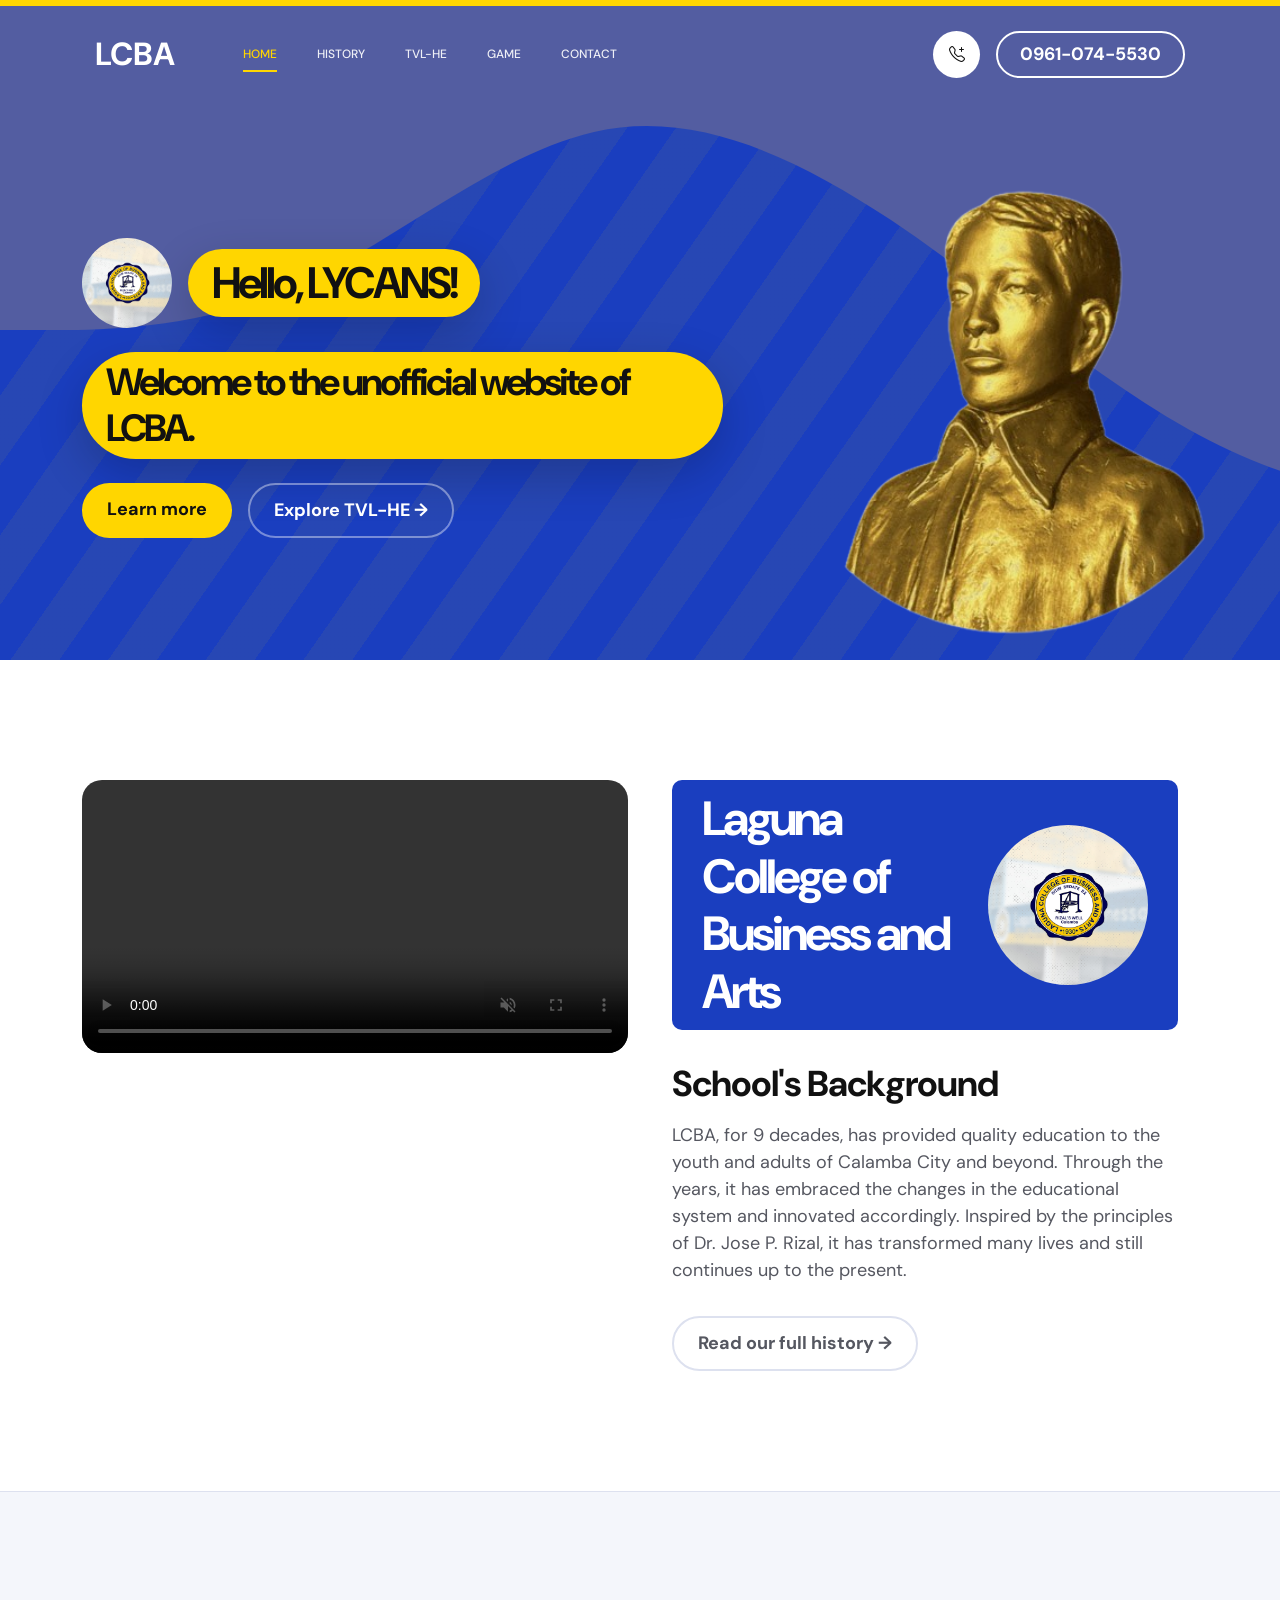
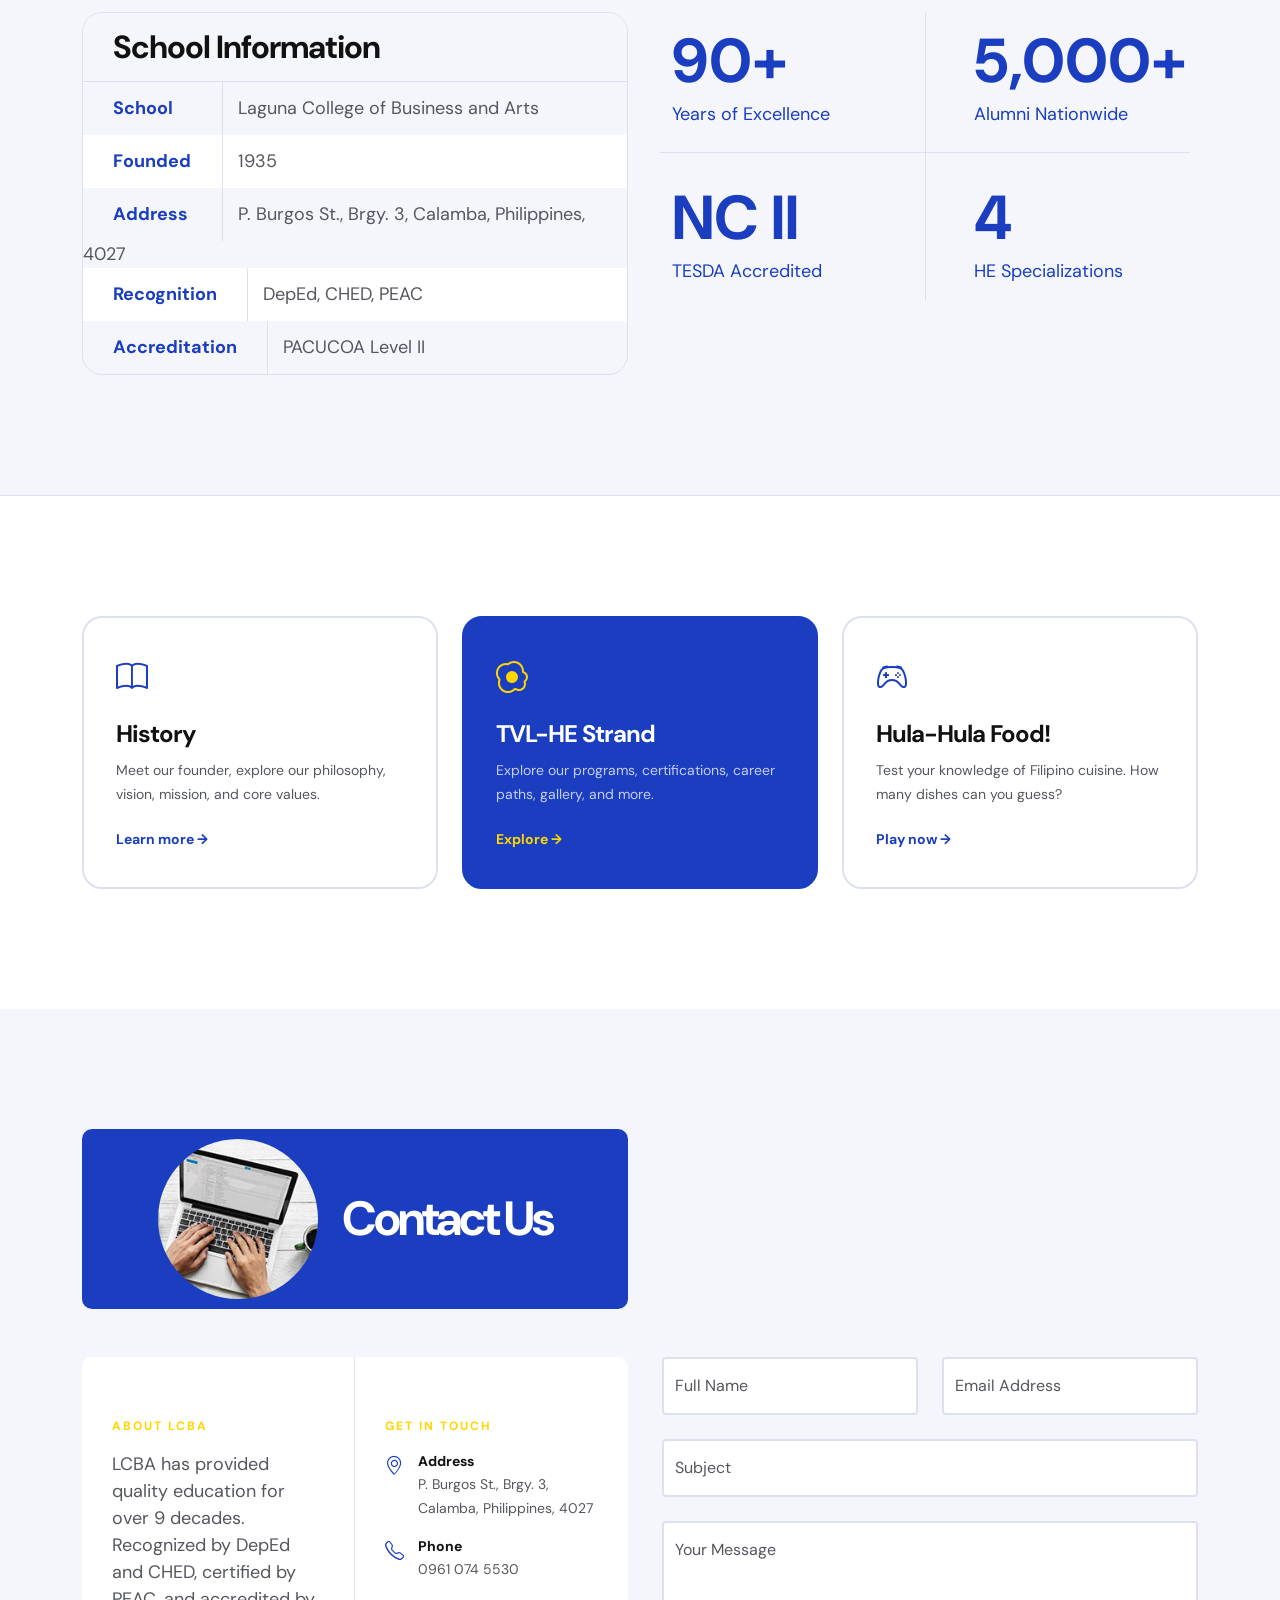
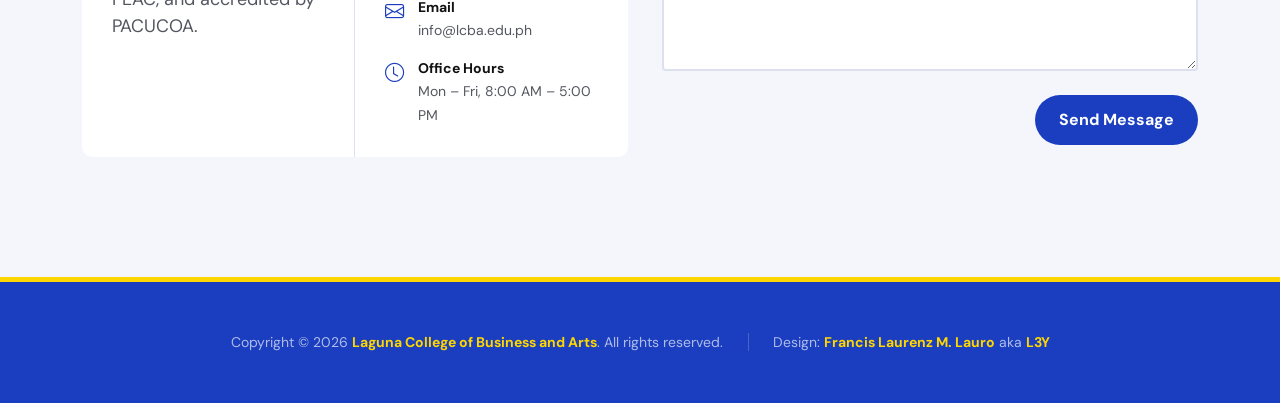
==== index.html @ 3e87c413 "Added files" ====
<!doctype html>
<html lang="en">
    <head>
        <meta charset="utf-8">
        <meta name="viewport" content="width=device-width, initial-scale=1">
        <meta name="description" content="LCBA TVL-HE — Home Economics Cookery and Food & Beverages NC II">
        <meta name="author" content="LCBA - TVL/HE">
        <link rel="icon" href="images/icon/lcba.png" type="image/png">
        <title>LCBA TVL-HE | Home Economics</title>

        <link rel="preconnect" href="https://fonts.googleapis.com">
        <link rel="preconnect" href="https://fonts.gstatic.com" crossorigin>
        <link href="https://fonts.googleapis.com/css2?family=DM+Sans:wght@400;500;700&display=swap" rel="stylesheet">
        <link href="css/bootstrap.min.css" rel="stylesheet">
        <link href="css/bootstrap-icons.css" rel="stylesheet">
        <link href="css/magnific-popup.css" rel="stylesheet">
        <link href="css/main_style.css" rel="stylesheet">
    </head>

    <body>

        <section class="lcba-loader">
            <div class="lcba-spinner">
                <span class="lcba-spinner-ring"></span>
            </div>
        </section>

        <nav class="navbar navbar-expand-lg">
            <div class="container">

                <button class="navbar-toggler" type="button" data-bs-toggle="collapse" data-bs-target="#lcbaMainNav" aria-controls="lcbaMainNav" aria-expanded="false" aria-label="Toggle navigation">
                    <span class="navbar-toggler-icon"></span>
                </button>

                <a href="index.html" class="navbar-brand mx-auto mx-lg-0">LCBA</a>

                <div class="d-flex align-items-center d-lg-none">
                    <i class="nav-call-icon bi-telephone-plus me-3"></i>
                    <a class="lcba-btn btn" href="#contact">0961-074-5530</a>
                </div>

                <div class="collapse navbar-collapse" id="lcbaMainNav">
                    <ul class="navbar-nav ms-lg-5">
                        <li class="nav-item">
                            <a class="nav-link active click-scroll" href="#home">Home</a>
                        </li>
                        <li class="nav-item">
                            <a class="nav-link" href="history.html">History</a>
                        </li>
                        <li class="nav-item">
                            <a class="nav-link" href="tvlhe.html">TVL-HE</a>
                        </li>
                        <li class="nav-item">
                            <a class="nav-link" href="game.html">Game</a>
                        </li>
                        <li class="nav-item">
                            <a class="nav-link click-scroll" href="#contact">Contact</a>
                        </li>
                    </ul>

                    <div class="d-lg-flex align-items-center d-none ms-auto">
                        <i class="nav-call-icon bi-telephone-plus me-3"></i>
                        <a class="lcba-btn btn" href="#contact">0961-074-5530</a>
                    </div>
                </div>

            </div>
        </nav>

        <main>

            <!-- HERO -->
            <section class="lcba-hero d-flex justify-content-center align-items-center" id="home">
                <div class="container">
                    <div class="row">

                        <div class="col-lg-7 col-12">
                            <div class="hero-content">
                                <div class="hero-intro d-flex align-items-center mb-4">
                                    <img src="images/avatar_icon.jpg" class="rounded-photo rounded-photo-sm img-fluid" alt="LCBA">
                                    <h1 class="hero-heading ms-3 mb-0">Hello, LYCANS!</h1>
                                </div>
                                <h2 class="mb-4">Welcome to the unofficial website of LCBA.</h2>
                                <p class="mb-4 d-flex flex-wrap gap-3">
                                    <a class="lcba-btn lcba-btn-hero btn" href="#about">Learn more</a>
                                    <a class="lcba-btn lcba-btn-outline btn" href="tvlhe.html" style="border-color:rgba(255,255,255,0.4);color:#fff;">Explore TVL-HE →</a>
                                </p>
                            </div>
                        </div>

                        <div class="col-lg-5 col-12 position-relative">
                            <div class="hero-circle"></div>
                            <img src="images/hero.png" class="hero-img img-fluid" alt="">
                        </div>

                    </div>
                </div>

                <svg xmlns="http://www.w3.org/2000/svg" viewBox="0 0 1440 320">
                    <path fill="#535da1" fill-opacity="1" d="M0,160L24,160C48,160,96,160,144,138.7C192,117,240,75,288,64C336,53,384,75,432,106.7C480,139,528,181,576,208C624,235,672,245,720,240C768,235,816,213,864,186.7C912,160,960,128,1008,133.3C1056,139,1104,181,1152,202.7C1200,224,1248,224,1296,197.3C1344,171,1392,117,1416,90.7L1440,64L1440,0L1416,0C1392,0,1344,0,1296,0C1248,0,1200,0,1152,0C1104,0,1056,0,1008,0C960,0,912,0,864,0C816,0,768,0,720,0C672,0,624,0,576,0C528,0,480,0,432,0C384,0,336,0,288,0C240,0,192,0,144,0C96,0,48,0,24,0L0,0Z"></path>
                </svg>
            </section>

            <!-- ABOUT -->
            <section class="lcba-about lcba-section" id="about">
                <div class="container">
                    <div class="row">

                        <div class="col-lg-6 col-12">
                            <video class="about-img img-fluid w-100" controls autoplay muted loop playsinline>
                                <source src="images/videos/video.mp4" type="video/mp4">
                            </video>
                        </div>

                        <div class="col-lg-6 col-12 mt-5 mt-lg-0">
                            <div class="about-body">
                                <div class="section-heading d-flex justify-content-end align-items-center mb-4">
                                    <h2 class="text-white me-4 mb-0">Laguna College of Business and Arts</h2>
                                    <img src="images/avatar_icon.jpg" class="rounded-photo img-fluid" alt="LCBA">
                                </div>
                                <h3 class="pt-2 mb-3">School's Background</h3>
                                <p>LCBA, for 9 decades, has provided quality education to the youth and adults of Calamba City and beyond. Through the years, it has embraced the changes in the educational system and innovated accordingly. Inspired by the principles of Dr. Jose P. Rizal, it has transformed many lives and still continues up to the present.</p>
                                <a href="history.html" class="lcba-btn lcba-btn-outline btn mt-3">Read our full history →</a>
                            </div>
                        </div>

                    </div>
                </div>
            </section>

            <!-- STATS -->
            <section class="lcba-stats lcba-section">
                <div class="container">
                    <div class="row">

                        <div class="col-lg-6 col-12">
                            <div class="school-card">
                                <div class="school-card-head">
                                    <h4 class="mb-0">School Information</h4>
                                </div>
                                <div class="school-card-body">
                                    <p>
                                        <span class="school-field-label">School</span>
                                        <span><a href="http://www.lcbaschool.edu.ph" target="_blank">Laguna College of Business and Arts</a></span>
                                    </p>
                                    <p>
                                        <span class="school-field-label">Founded</span>
                                        <span>1935</span>
                                    </p>
                                    <p>
                                        <span class="school-field-label">Address</span>
                                        <span><a href="https://www.bing.com/maps/search?q=P.+Burgos+St.%2C+Brgy.+3%2C+Calamba%2C+Philippines%2C+4027" target="_blank">P. Burgos St., Brgy. 3, Calamba, Philippines, 4027</a></span>
                                    </p>
                                    <p>
                                        <span class="school-field-label">Recognition</span>
                                        <span>DepEd, CHED, PEAC</span>
                                    </p>
                                    <p>
                                        <span class="school-field-label">Accreditation</span>
                                        <span>PACUCOA Level II</span>
                                    </p>
                                </div>
                            </div>
                        </div>

                        <div class="col-lg-6 col-12 mt-5 mt-lg-0">
                            <div class="about-body">
                                <div class="row">
                                    <div class="col-lg-6 col-6 stat-divider-bottom py-2">
                                        <strong class="stat-num">90+</strong>
                                        <p class="stat-desc">Years of Excellence</p>
                                    </div>
                                    <div class="col-lg-6 col-6 stat-divider-left stat-divider-bottom ps-5 py-2">
                                        <strong class="stat-num">5,000+</strong>
                                        <p class="stat-desc">Alumni Nationwide</p>
                                    </div>
                                    <div class="col-lg-6 col-6 pt-4">
                                        <strong class="stat-num">NC II</strong>
                                        <p class="stat-desc">TESDA Accredited</p>
                                    </div>
                                    <div class="col-lg-6 col-6 stat-divider-left ps-5 pt-4">
                                        <strong class="stat-num">4</strong>
                                        <p class="stat-desc">HE Specializations</p>
                                    </div>
                                </div>
                            </div>
                        </div>

                    </div>
                </div>
            </section>

            <!-- PAGE LINKS (teaser cards to other pages) -->
            <section class="lcba-page-links lcba-section">
                <div class="container">
                    <div class="row g-4">

                        <div class="col-lg-4 col-md-6 col-12">
                            <a href="history.html" class="page-link-card">
                                <div class="page-link-icon"><i class="bi-book"></i></div>
                                <h5 class="page-link-title">History</h5>
                                <p class="page-link-desc">Meet our founder, explore our philosophy, vision, mission, and core values.</p>
                                <span class="page-link-cta">Learn more →</span>
                            </a>
                        </div>

                        <div class="col-lg-4 col-md-6 col-12">
                            <a href="tvlhe.html" class="page-link-card page-link-card-featured">
                                <div class="page-link-icon"><i class="bi-egg-fried"></i></div>
                                <h5 class="page-link-title">TVL-HE Strand</h5>
                                <p class="page-link-desc">Explore our programs, certifications, career paths, gallery, and more.</p>
                                <span class="page-link-cta">Explore →</span>
                            </a>
                        </div>

                        <div class="col-lg-4 col-md-6 col-12">
                            <a href="game.html" class="page-link-card">
                                <div class="page-link-icon"><i class="bi-controller"></i></div>
                                <h5 class="page-link-title">Hula-Hula Food!</h5>
                                <p class="page-link-desc">Test your knowledge of Filipino cuisine. How many dishes can you guess?</p>
                                <span class="page-link-cta">Play now →</span>
                            </a>
                        </div>

                    </div>
                </div>
            </section>

            <!-- CONTACT -->
            <section class="lcba-contact lcba-section" id="contact">
                <div class="container">
                    <div class="row">

                        <div class="col-lg-6 col-md-8 col-12">
                            <div class="section-heading d-flex justify-content-center align-items-center mb-5">
                                <img src="images/aerial-view-man-using-computer-laptop-wooden-table.jpg" class="rounded-photo img-fluid" alt="">
                                <h2 class="text-white ms-4 mb-0">Contact Us</h2>
                            </div>
                        </div>

                        <div class="clearfix"></div>

                        <div class="col-lg-3 col-md-6 col-12 pe-lg-0">
                            <div class="contact-panel contact-panel-bordered d-flex flex-column">
                                <strong class="contact-group-title d-block mb-3">About LCBA</strong>
                                <p class="mb-4">LCBA has provided quality education for over 9 decades. Recognized by DepEd and CHED, certified by PEAC, and accredited by PACUCOA.</p>
                            </div>
                        </div>

                        <div class="col-lg-3 col-md-6 col-12 ps-lg-0">
                            <div class="contact-panel d-flex flex-column">
                                <strong class="contact-group-title d-block mb-3">Get in Touch</strong>

                                <div class="contact-detail mb-3">
                                    <i class="bi-geo-alt contact-detail-icon"></i>
                                    <div>
                                        <strong class="d-block">Address</strong>
                                        <span><a href="https://www.bing.com/maps/search?q=P.+Burgos+St.%2C+Brgy.+3%2C+Calamba%2C+Philippines%2C+4027">P. Burgos St., Brgy. 3, Calamba, Philippines, 4027</a></span>
                                    </div>
                                </div>

                                <div class="contact-detail mb-3">
                                    <i class="bi-telephone contact-detail-icon"></i>
                                    <div>
                                        <strong class="d-block">Phone</strong>
                                        <a href="tel:09610745530">0961 074 5530</a>
                                    </div>
                                </div>

                                <div class="contact-detail mb-3">
                                    <i class="bi-envelope contact-detail-icon"></i>
                                    <div>
                                        <strong class="d-block">Email</strong>
                                        <a href="mailto:info@lcba.edu.ph">info@lcba.edu.ph</a>
                                    </div>
                                </div>

                                <div class="contact-detail">
                                    <i class="bi-clock contact-detail-icon"></i>
                                    <div>
                                        <strong class="d-block">Office Hours</strong>
                                        <span>Mon – Fri, 8:00 AM – 5:00 PM</span>
                                    </div>
                                </div>
                            </div>
                        </div>

                        <div class="col-lg-6 col-12 mt-5 mt-lg-0">
                            <form action="#" method="get" class="lcba-form contact-form" role="form">
                                <div class="row">

                                    <div class="col-lg-6 col-md-6 col-12">
                                        <div class="form-floating">
                                            <input type="text" name="name" id="fullname" class="form-control" placeholder="Name" required>
                                            <label for="fullname">Full Name</label>
                                        </div>
                                    </div>

                                    <div class="col-lg-6 col-md-6 col-12">
                                        <div class="form-floating">
                                            <input type="email" name="email" id="emailaddr" pattern="[^ @]*@[^ @]*" class="form-control" placeholder="Email address" required>
                                            <label for="emailaddr">Email Address</label>
                                        </div>
                                    </div>

                                    <div class="col-12">
                                        <div class="form-floating">
                                            <input type="text" name="subject" id="msgsubject" class="form-control" placeholder="Subject">
                                            <label for="msgsubject">Subject</label>
                                        </div>
                                    </div>

                                    <div class="col-12">
                                        <div class="form-floating">
                                            <textarea class="form-control" id="contact-message" name="message" placeholder="Your message"></textarea>
                                            <label for="contact-message">Your Message</label>
                                        </div>
                                    </div>

                                    <div class="col-lg-4 col-12 ms-auto">
                                        <button type="submit" class="form-control">Send Message</button>
                                    </div>

                                </div>
                            </form>
                        </div>

                    </div>
                </div>
            </section>

        </main>

        <footer class="lcba-footer">
            <div class="container">
                <div class="row">
                    <div class="col-lg-12 col-12">
                        <div class="footer-copy-wrap">
                            <p class="mb-0">
                                <span class="footer-copy-text">Copyright © 2026 <a href="http://www.lcbaschool.edu.ph" target="_blank">Laguna College of Business and Arts</a>. All rights reserved.</span>
                                Design: <a rel="sponsored" href="https://www.facebook.com/LLUVSICC/" target="_blank">Francis Laurenz M. Lauro</a> aka <a href="https://github.com/L3yyy/L3y" target="_blank">L3Y</a>
                            </p>
                        </div>
                    </div>
                </div>
            </div>
        </footer>

        <script src="js/jquery.min.js"></script>
        <script src="js/bootstrap.min.js"></script>
        <script src="js/jquery.sticky.js"></script>
        <script src="js/click-scroll.js"></script>
        <script src="js/jquery.magnific-popup.min.js"></script>
        <script src="js/magnific-popup-options.js"></script>
        <script src="js/custom.js"></script>

    </body>
</html>
---- css/main_style.css ----
:root {
  --white-color:            #ffffff;
  --primary-color:          #FFD600;
  --secondary-color:        #1A3EBF;
  --section-bg-color:       #f4f6fb;
  --dark-color:             #111111;
  --p-color:                #555760;
  --border-color:           #dde1ef;

  --body-font-family:       'DM Sans', sans-serif;

  --h1-font-size:           62px;
  --h2-font-size:           48px;
  --h3-font-size:           36px;
  --h4-font-size:           32px;
  --h5-font-size:           24px;
  --h6-font-size:           22px;
  --p-font-size:            18px;
  --menu-font-size:         12px;
  --copyright-font-size:    14px;

  --border-radius-large:    100px;
  --border-radius-medium:   20px;
  --border-radius-small:    10px;

  --font-weight-normal:     400;
  --font-weight-medium:     500;
  --font-weight-bold:       700;
}

html, body {
  margin: 0;
  padding: 0;
  overflow-x: hidden;
  border: none;
  outline: none;
}

body {
  background: var(--white-color);
  font-family: var(--body-font-family);
}

h2, h3, h4, h5, h6 { color: var(--dark-color); }

h1, h2, h3, h4, h5, h6 {
  font-weight: var(--font-weight-bold);
  letter-spacing: -1px;
}

h1 { font-size: var(--h1-font-size); letter-spacing: -3px; }
h2 { font-size: var(--h2-font-size); color: var(--secondary-color); letter-spacing: -3px; }
h3 { font-size: var(--h3-font-size); }
h4 { font-size: var(--h4-font-size); }
h5 { font-size: var(--h5-font-size); line-height: normal; }
h6 { font-size: var(--h6-font-size); }

p {
  color: var(--p-color);
  font-size: var(--p-font-size);
  font-weight: var(--font-weight-normal);
}

ul li {
  color: var(--p-color);
  font-size: var(--p-font-size);
  font-weight: var(--font-weight-normal);
}

a, button { touch-action: manipulation; transition: all 0.3s; }
a { color: var(--p-color); text-decoration: none; }
a:hover { color: var(--secondary-color); }

::selection       { background: var(--secondary-color); color: var(--white-color); }
::-moz-selection  { background: var(--secondary-color); color: var(--white-color); }

b, strong { font-weight: var(--font-weight-bold); }

.lcba-section {
  padding-top: 120px;
  padding-bottom: 120px;
}

.section-heading {
  background: var(--secondary-color);
  border-radius: var(--border-radius-small);
  padding: 10px 30px;
}

.section-heading h2,
.section-heading h3,
.section-heading h4 {
  color: var(--white-color);
}

.rounded-photo {
  border-radius: var(--border-radius-large);
  width: 160px;
  height: 160px;
  object-fit: cover;
}

.rounded-photo-sm {
  width: 90px;
  height: 90px;
}

.nav-call-icon {
  background: var(--white-color);
  border-radius: var(--border-radius-large);
  color: var(--dark-color);
  width: 47px; height: 47px;
  line-height: 47px;
  text-align: center;
}

.is-sticky .nav-call-icon {
  background: var(--secondary-color);
  color: var(--white-color);
}

.form-check-icon { color: var(--secondary-color); }

.lcba-btn,
.navbar .lcba-btn {
  font-size: var(--p-font-size);
  font-weight: var(--font-weight-bold);
}

.navbar .lcba-btn {
  background: transparent;
  border: 2px solid var(--white-color);
  color: var(--white-color);
  padding: 8px 22px;
}

.navbar .lcba-btn:hover {
  background: var(--primary-color);
  border-color: var(--primary-color);
  color: var(--dark-color);
}

.lcba-btn {
  background: var(--secondary-color);
  border-radius: var(--border-radius-large);
  color: var(--white-color);
  font-weight: var(--font-weight-bold);
  padding: 12px 24px;
}

.lcba-btn:hover {
  background: var(--primary-color);
  box-shadow: 0 1rem 3rem rgba(0,0,0,.175);
  color: var(--dark-color);
}

.lcba-btn-outline {
  background: transparent;
  border: 2px solid var(--border-color);
  color: var(--p-color);
}

.lcba-btn-outline:hover {
  background: var(--secondary-color);
  border-color: var(--secondary-color);
  color: var(--white-color);
}

.lcba-btn-hero {
  background-color: var(--primary-color);
  color: var(--dark-color);
  font-weight: var(--font-weight-bold);
}

.lcba-btn-hero:hover {
  background-color: var(--secondary-color);
  color: var(--white-color);
}

.sticky-wrapper {
  position: relative;
  z-index: 222;
  height: auto !important;
  border: none !important;
  outline: none !important;
  background: transparent;
}

.is-sticky,
.is-sticky .navbar .container {
  background: var(--white-color);
  box-shadow: 0 1rem 3rem rgb(0 0 0 / 18%);
}

.is-sticky .navbar-brand,
.is-sticky .navbar-brand:hover { color: var(--secondary-color); }

.is-sticky .navbar-nav .nav-link { color: var(--p-color); }

.is-sticky .navbar .lcba-btn { border-color: var(--secondary-color); color: var(--secondary-color); }
.is-sticky .navbar .lcba-btn:hover { background: var(--secondary-color); color: var(--white-color); }

.navbar {
  background: transparent;
  position: absolute;
  z-index: 9;
  right: 0; left: 0;
  transition: all 0.3s;
  padding-top: 15px;
  padding-bottom: 0;
}

.navbar .container {
  border-radius: var(--border-radius-small);
  padding: 10px 25px;
}

.navbar-brand { font-size: var(--h4-font-size); font-weight: var(--font-weight-bold); }
.navbar-brand, .navbar-brand:hover { color: var(--white-color); }

.navbar-expand-lg .navbar-nav .nav-link {
  padding-right: 0; padding-left: 0;
  margin-right: 20px; margin-left: 20px;
}

.navbar-nav .nav-link {
  display: inline-block;
  color: rgba(255,255,255,0.9);
  font-size: var(--menu-font-size);
  font-weight: var(--font-weight-medium);
  text-transform: uppercase;
  position: relative;
  padding-top: 15px;
  padding-bottom: 15px;
}

.navbar-nav .nav-link::after {
  content: "";
  background: transparent;
  position: absolute;
  bottom: 6px; right: 0; left: 0;
  width: 100%; height: 2px;
}

.navbar-nav .nav-link.active::after,
.navbar-nav .nav-link:hover::after { background: var(--primary-color); }

.navbar-nav .nav-link.active,
.navbar-nav .nav-link:hover { color: var(--primary-color); }

.navbar-toggler {
  border: 0; padding: 0; cursor: pointer;
  margin: 0; width: 30px; height: 35px; outline: none;
}

.navbar-toggler:focus { outline: none; box-shadow: none; }

.navbar-toggler[aria-expanded="true"] .navbar-toggler-icon { background: transparent; }

.navbar-toggler[aria-expanded="true"] .navbar-toggler-icon:before,
.navbar-toggler[aria-expanded="true"] .navbar-toggler-icon:after {
  transition: top 300ms 50ms ease, transform 300ms 350ms ease;
  top: 0;
}

.navbar-toggler[aria-expanded="true"] .navbar-toggler-icon:before { transform: rotate(45deg); }
.navbar-toggler[aria-expanded="true"] .navbar-toggler-icon:after  { transform: rotate(-45deg); }

.navbar-toggler .navbar-toggler-icon {
  background: var(--white-color);
  transition: background 10ms 300ms ease;
  display: block; width: 30px; height: 2px; position: relative;
}

.navbar-toggler .navbar-toggler-icon:before,
.navbar-toggler .navbar-toggler-icon:after {
  transition: top 300ms 350ms ease, transform 300ms 50ms ease;
  position: absolute; right: 0; left: 0;
  background: var(--white-color);
  width: 30px; height: 2px; content: '';
}

.navbar-toggler .navbar-toggler-icon::before { top: -8px; }
.navbar-toggler .navbar-toggler-icon::after  { top: 8px; }

.lcba-hero {
  background: var(--secondary-color);
  background-image: repeating-linear-gradient(
    -55deg,
    transparent, transparent 40px,
    rgba(255, 214, 0, 0.06) 40px,
    rgba(255, 214, 0, 0.06) 80px
  );
  position: relative;
  overflow: hidden;
  padding-top: 330px;
  padding-bottom: 330px;
}

.lcba-hero::before {
  content: '';
  position: absolute;
  top: 0; left: 0; right: 0;
  height: 6px;
  background: var(--primary-color);
  z-index: 30;
}

@media screen and (min-width: 991px) {
  .lcba-hero { height: 60vh; }
}

.hero-heading,
.lcba-hero h2 {
  background: var(--primary-color);
  color: var(--dark-color);
  box-shadow: 0 1rem 3rem rgba(0,0,0,.2);
  border-radius: var(--border-radius-large);
  display: inline-block;
  padding: 8px 24px;
}

.lcba-hero h2 { font-size: 38px; color: var(--dark-color); }
.hero-heading { font-size: 44px; }

.hero-content {
  position: relative;
  z-index: 22;
  top: 70px;
}

.hero-img {
  position: absolute;
  z-index: 22;
  top: 0;
  width: 100%;
  min-width: 550px;
}

.lcba-hero svg {
  position: absolute;
  z-index: 2;
  bottom: 0; right: 0; left: 0;
  overflow: hidden;
  height: 100%;
  pointer-events: none;
}

.about-img {
  border-radius: var(--border-radius-medium);
}

.about-body {
  padding-right: 20px;
  padding-left: 20px;
}

.lcba-stats,
.lcba-programs {
  background: var(--section-bg-color);
  border-top: 1px solid var(--border-color);
  border-bottom: 1px solid var(--border-color);
}

.school-card {
  border: 1px solid var(--border-color);
  border-radius: var(--border-radius-medium);
  position: relative;
  overflow: hidden;
}

.school-card-head {
  border-bottom: 1px solid var(--border-color);
  padding: 15px 30px;
  background: var(--section-bg-color);
}

.school-field-label {
  border-right: 1px solid var(--border-color);
  color: var(--secondary-color);
  font-weight: var(--font-weight-bold);
  min-width: 140px;
  margin-right: 10px;
  padding: 13px 30px;
  display: inline-block;
}

.school-card-body p { margin-bottom: 0; }
.school-card-body p:nth-of-type(even) { background: var(--white-color); }

.stat-num {
  font-size: var(--h1-font-size);
  line-height: normal;
  display: block;
  color: var(--secondary-color);
}

.stat-desc { color: var(--secondary-color); }

.stat-divider-bottom { border-bottom: 1px solid var(--border-color); }
.stat-divider-left   { border-left: 1px solid var(--border-color); }

.program-tag {
  font-size: var(--menu-font-size);
  font-weight: var(--font-weight-bold);
  color: var(--secondary-color);
  text-transform: uppercase;
  letter-spacing: 0.08em;
}

.program-img {
  border-radius: var(--border-radius-small);
  object-fit: cover;
  height: 200px;
}

.program-card {
  background: var(--white-color);
  border: 2px solid transparent;
  border-radius: var(--border-radius-medium);
  position: relative;
  overflow: hidden;
  margin-bottom: 24px;
  padding: 40px 40px 220px 40px;
  transition: all 0.5s;
}

.program-card-raised {
  position: relative;
  bottom: 50px;
  margin-bottom: -50px;
}

.program-card:hover {
  border: 2px solid var(--secondary-color);
  box-shadow: 0 1rem 3rem rgba(26, 62, 191, 0.15);
}

.program-card:hover .program-icon-wrap {
  background: var(--secondary-color);
  border-color: var(--secondary-color);
  color: var(--white-color);
}

.program-icon-wrap {
  border: 1px solid var(--border-color);
  border-radius: var(--border-radius-small);
  position: absolute;
  bottom: 0; right: 0;
  width: 50%; height: 55%;
  transform: rotate(-35deg) translateY(55px);
  transition: all ease 0.5s;
}

.program-icon {
  font-size: 90px;
  position: relative;
  bottom: 15px;
}

.program-card:hover .program-badge    { background: var(--secondary-color); }
.program-card:hover .program-badge-text { color: var(--white-color); }
.program-card:hover .program-badge-corner { background: var(--primary-color); }

.program-badge {
  background: var(--primary-color);
  border-radius: var(--border-radius-medium);
  position: relative;
  overflow: hidden;
  padding: 6px 20px 6px 15px;
  transition: all ease 0.5s;
}

.program-badge-text {
  color: var(--dark-color);
  font-size: var(--copyright-font-size);
  font-weight: var(--font-weight-bold);
  transition: color 0.3s;
}

.program-badge-corner {
  background: var(--secondary-color);
  border-bottom-left-radius: 100%;
  position: absolute;
  top: 0; right: 0;
  width: 20px; height: 20px;
  pointer-events: none;
}

.lcba-page-links {
  background: var(--white-color);
}

.page-link-card {
  display: block;
  background: var(--white-color);
  border: 2px solid var(--border-color);
  border-radius: var(--border-radius-medium);
  padding: 36px 32px;
  height: 100%;
  text-decoration: none;
  transition: all 0.3s;
  position: relative;
  overflow: hidden;
}

.page-link-card::before {
  content: '';
  position: absolute;
  bottom: 0; left: 0; right: 0;
  height: 4px;
  background: var(--secondary-color);
  transform: scaleX(0);
  transition: transform 0.3s;
  transform-origin: left;
}

.page-link-card:hover {
  border-color: var(--secondary-color);
  box-shadow: 0 8px 32px rgba(26, 62, 191, 0.12);
  transform: translateY(-4px);
  text-decoration: none;
}

.page-link-card:hover::before { transform: scaleX(1); }

.page-link-card-featured {
  background: var(--secondary-color);
  border-color: var(--secondary-color);
}

.page-link-card-featured:hover {
  background: var(--secondary-color);
  box-shadow: 0 12px 40px rgba(26, 62, 191, 0.3);
}

.page-link-card-featured::before { background: var(--primary-color); }

.page-link-icon {
  font-size: 32px;
  color: var(--secondary-color);
  margin-bottom: 16px;
}

.page-link-card-featured .page-link-icon { color: var(--primary-color); }

.page-link-title {
  font-size: var(--h5-font-size);
  font-weight: var(--font-weight-bold);
  color: var(--dark-color);
  margin-bottom: 10px;
}

.page-link-card-featured .page-link-title { color: var(--white-color); }

.page-link-desc {
  font-size: var(--copyright-font-size);
  color: var(--p-color);
  line-height: 1.7;
  margin-bottom: 20px;
}

.page-link-card-featured .page-link-desc { color: rgba(255,255,255,0.75); }

.page-link-cta {
  font-size: var(--copyright-font-size);
  font-weight: var(--font-weight-bold);
  color: var(--secondary-color);
}

.page-link-card-featured .page-link-cta { color: var(--primary-color); }

.lcba-contact {
  background: var(--section-bg-color);
}

.contact-panel {
  background: var(--white-color);
  border-top-right-radius: var(--border-radius-small);
  border-bottom-right-radius: var(--border-radius-small);
  padding: 60px 30px 30px 30px;
  height: 100%;
}

.contact-panel-bordered {
  border-right: 1px solid var(--border-color);
  border-radius: var(--border-radius-small) 0 0 var(--border-radius-small);
}

.contact-group-title {
  font-size: var(--menu-font-size);
  color: var(--primary-color);
  text-transform: uppercase;
  letter-spacing: 2px;
  font-weight: var(--font-weight-bold);
}

.contact-form { margin-left: 10px; }

.contact-detail {
  display: flex;
  align-items: flex-start;
  gap: 14px;
}

.contact-detail-icon {
  font-size: 1.2rem;
  color: var(--secondary-color);
  margin-top: 2px;
  flex-shrink: 0;
}

.contact-detail strong {
  font-size: var(--copyright-font-size);
  font-weight: var(--font-weight-bold);
  color: var(--dark-color);
}

.contact-detail span,
.contact-detail a {
  font-size: var(--copyright-font-size);
  color: var(--p-color);
}

.contact-detail a:hover { color: var(--secondary-color); }
.lcba-form .form-control {
  background: var(--white-color);
  box-shadow: none;
  border: 2px solid var(--border-color);
  color: var(--p-color);
  margin-bottom: 24px;
  padding-top: 13px;
  padding-bottom: 13px;
  outline: none;
}

.form-floating > label { color: var(--p-color); }

.lcba-form .form-control:hover,
.lcba-form .form-control:focus {
  background: transparent;
  border-color: var(--secondary-color);
}

.lcba-form .form-floating textarea { height: 150px; }

.lcba-form button[type="submit"] {
  background: var(--secondary-color);
  border: none;
  border-radius: var(--border-radius-large);
  color: var(--white-color);
  font-weight: var(--font-weight-bold);
  transition: all 0.3s;
  margin-bottom: 0;
}

.lcba-form button[type="submit"]:hover,
.lcba-form button[type="submit"]:focus {
  background: var(--primary-color);
  border-color: transparent;
  color: var(--dark-color);
}

.lcba-footer {
  background: var(--secondary-color);
  border-top: 5px solid var(--primary-color);
  padding-top: 50px;
  padding-bottom: 50px;
  text-align: center;
}

.lcba-footer p,
.lcba-footer ul li { color: rgba(255,255,255,0.75); }

.lcba-footer h1, .lcba-footer h2, .lcba-footer h3,
.lcba-footer h4, .lcba-footer h5, .lcba-footer h6 {
  color: var(--white-color);
  letter-spacing: -1px;
}

.footer-copy-wrap p,
.footer-copy-text {
  font-size: var(--copyright-font-size);
  color: rgba(255,255,255,0.65);
}

.footer-copy-text {
  border-right: 1px solid rgba(255,255,255,0.2);
  padding-right: 25px;
  margin-right: 20px;
}

.footer-copy-wrap a {
  font-weight: var(--font-weight-bold);
  color: var(--primary-color);
}

.footer-copy-wrap a:hover { color: var(--white-color); }

.social-links { margin: 0; padding: 0; }

.social-links-item {
  list-style: none;
  display: inline-block;
  vertical-align: top;
}

.social-link-icon {
  border: 1px solid rgba(255,255,255,0.25);
  border-radius: var(--border-radius-large);
  font-size: var(--copyright-font-size);
  color: var(--white-color);
  display: inline-block;
  vertical-align: top;
  margin: 2px 2px 5px 2px;
  width: 40px; height: 40px;
  line-height: 40px;
  text-align: center;
}

.social-link-icon:hover {
  background: var(--primary-color);
  border-color: var(--primary-color);
  color: var(--dark-color);
}

.lcba-loader {
  position: fixed;
  top: 0; left: 0;
  width: 100%; height: 100%;
  z-index: 99999;
  display: flex;
  justify-content: center;
  align-items: center;
  background: var(--white-color);
  border: none;
  outline: none;
}

.lcba-spinner {
  position: relative;
  width: 50px;
  height: 50px;
}

.lcba-spinner-ring {
  display: block;
  box-sizing: border-box;
  position: absolute;
  top: 0; left: 0;
  width: 50px; height: 50px;
  border-radius: 50%;
  border: 3px solid var(--primary-color);
  border-top-color: var(--secondary-color);
  animation: lcba-spin 0.9s linear infinite;
}

@keyframes lcba-spin {
  to { transform: rotate(360deg); }
}

.fade-in-scroll {
  opacity: 0;
  transform: translateY(30px);
  transition: opacity 0.6s ease, transform 0.6s ease;
}

.fade-in-scroll.visible {
  opacity: 1;
  transform: translateY(0);
}

@media screen and (min-width: 1600px) {
  .lcba-hero { padding-top: 380px; padding-bottom: 380px; }
  .hero-img { min-width: 650px; }
  .hero-heading, .lcba-hero h2 { font-size: var(--h2-font-size); }
}

@media screen and (max-width: 991px) {
  h1 { font-size: 48px; }
  h2 { font-size: 36px; }
  h3 { font-size: 32px; }
  h4 { font-size: 28px; }
  h5 { font-size: 20px; }
  h6 { font-size: 18px; }

  .lcba-section { padding-top: 80px; padding-bottom: 80px; }

  .lcba-btn, .navbar .lcba-btn { font-size: var(--copyright-font-size); padding: 8px 16px; }

  .navbar .container { background: var(--white-color); }
  .navbar-brand, .navbar-brand:hover { color: var(--secondary-color); }

  .nav-call-icon {
    background: var(--secondary-color);
    color: var(--white-color);
    width: 44px; height: 44px; line-height: 44px;
  }

  .navbar .lcba-btn { border-color: var(--secondary-color); color: var(--secondary-color); }

  .navbar-toggler .navbar-toggler-icon,
  .navbar-toggler .navbar-toggler-icon:before,
  .navbar-toggler .navbar-toggler-icon:after { background: var(--dark-color); }

  .navbar-expand-lg .navbar-nav .nav-link { margin-left: 0; }
  .navbar-nav .nav-link { color: var(--p-color); padding-top: 10px; padding-bottom: 10px; }
  .navbar-nav .nav-link.active, .navbar-nav .nav-link:hover { color: var(--secondary-color); }
  .navbar-nav .nav-link.active::after, .navbar-nav .nav-link:hover::after { background: var(--secondary-color); }

  .lcba-hero { padding-top: 200px; padding-bottom: 400px; }
  .hero-content { top: 0; margin-bottom: 120px; }

  .about-body { padding-right: 0; padding-left: 0; }

  .program-card-raised { bottom: 0; margin-bottom: 32px; }
  .program-card { margin-bottom: 32px; padding-bottom: 270px; }
  .program-icon-wrap { width: 45%; height: 60%; }

  .contact-panel {
    border-radius: 0 0 var(--border-radius-small) var(--border-radius-small);
    padding: 40px 30px;
  }

  .contact-panel-bordered {
    border-right: 0;
    border-bottom: 1px solid var(--border-color);
    border-radius: var(--border-radius-small) var(--border-radius-small) 0 0;
  }
}

@media screen and (max-width: 575px) {
  .navbar .container { margin-right: 12px; margin-left: 12px; }
}

@media screen and (max-width: 480px) {
  h1 { font-size: 40px; }
  h2 { font-size: 28px; }
  h3 { font-size: 26px; }
  h4 { font-size: 22px; }
  h5 { font-size: 20px; }

  .lcba-btn, .navbar .lcba-btn { font-size: 13px; padding: 6px 12px; }

  .nav-call-icon { font-size: var(--copyright-font-size); width: 35.5px; height: 35.5px; line-height: 35.5px; }

  .hero-img { min-width: inherit; }
}
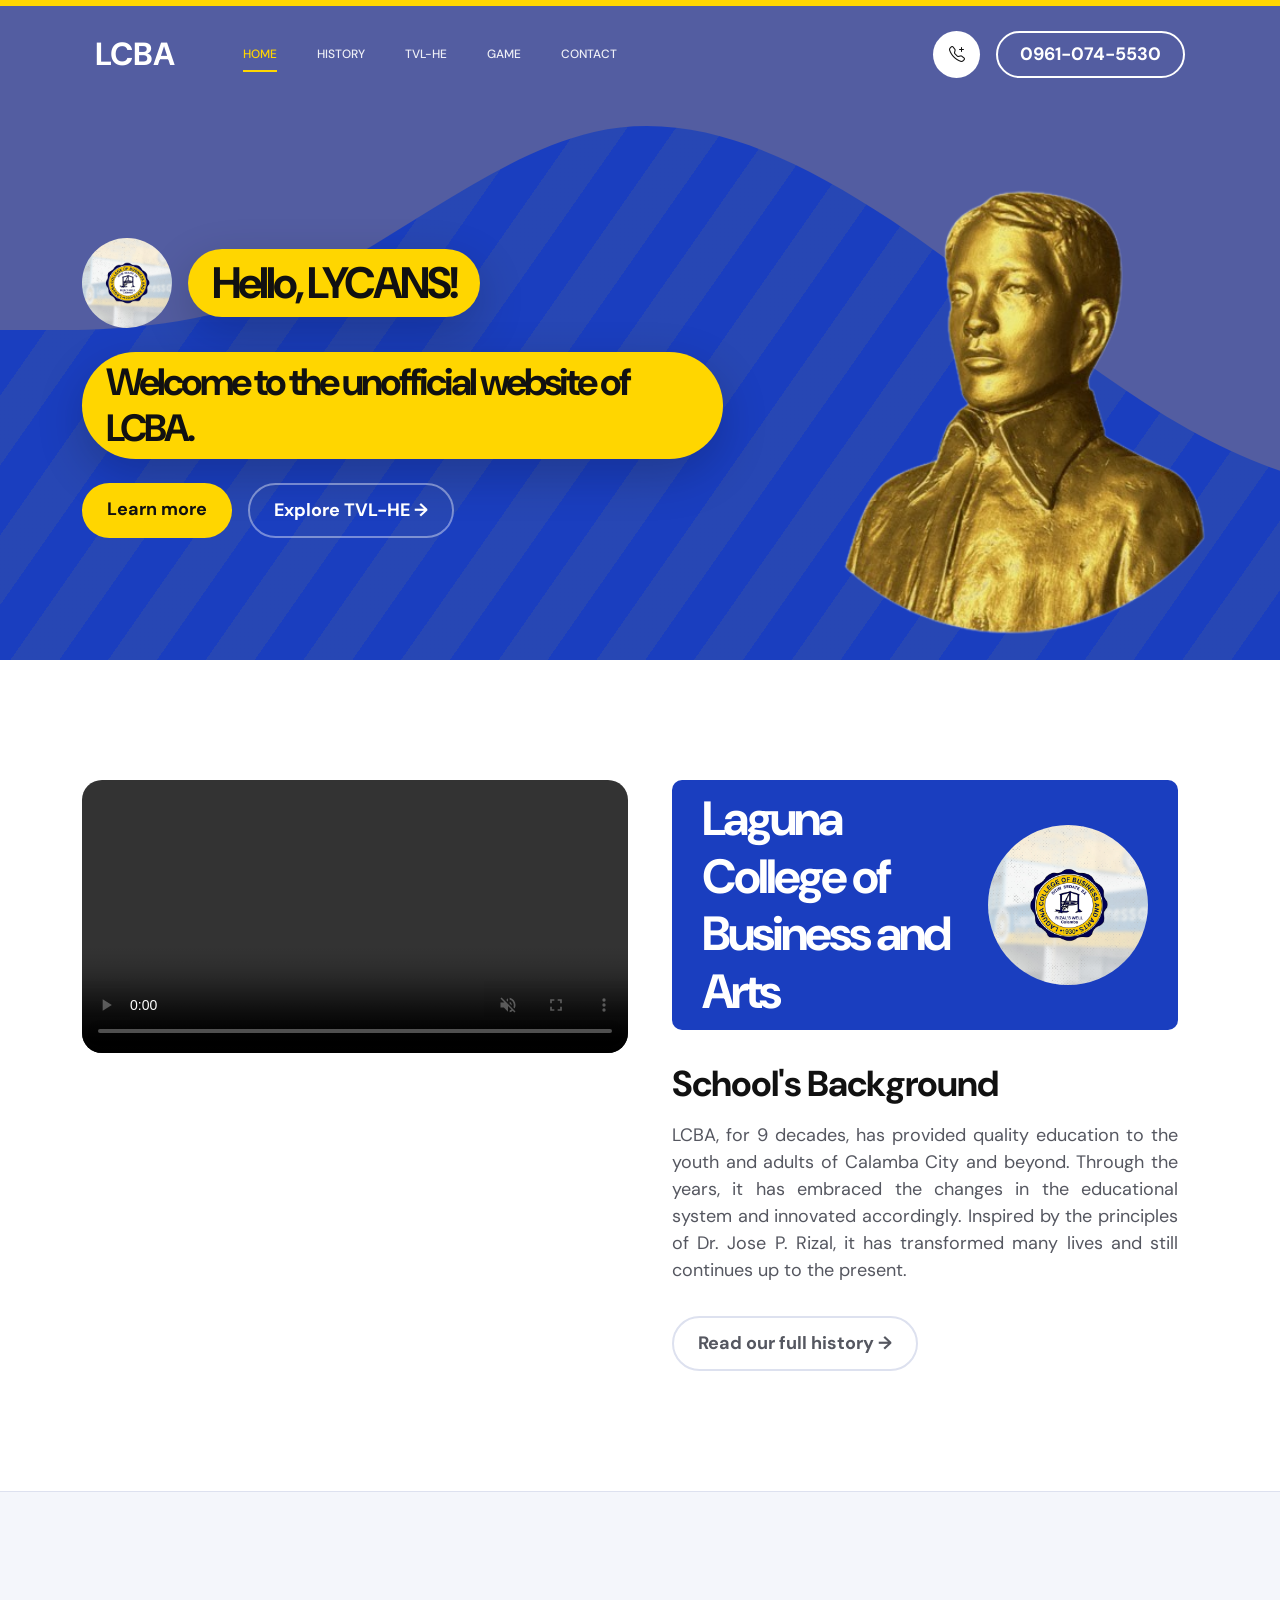
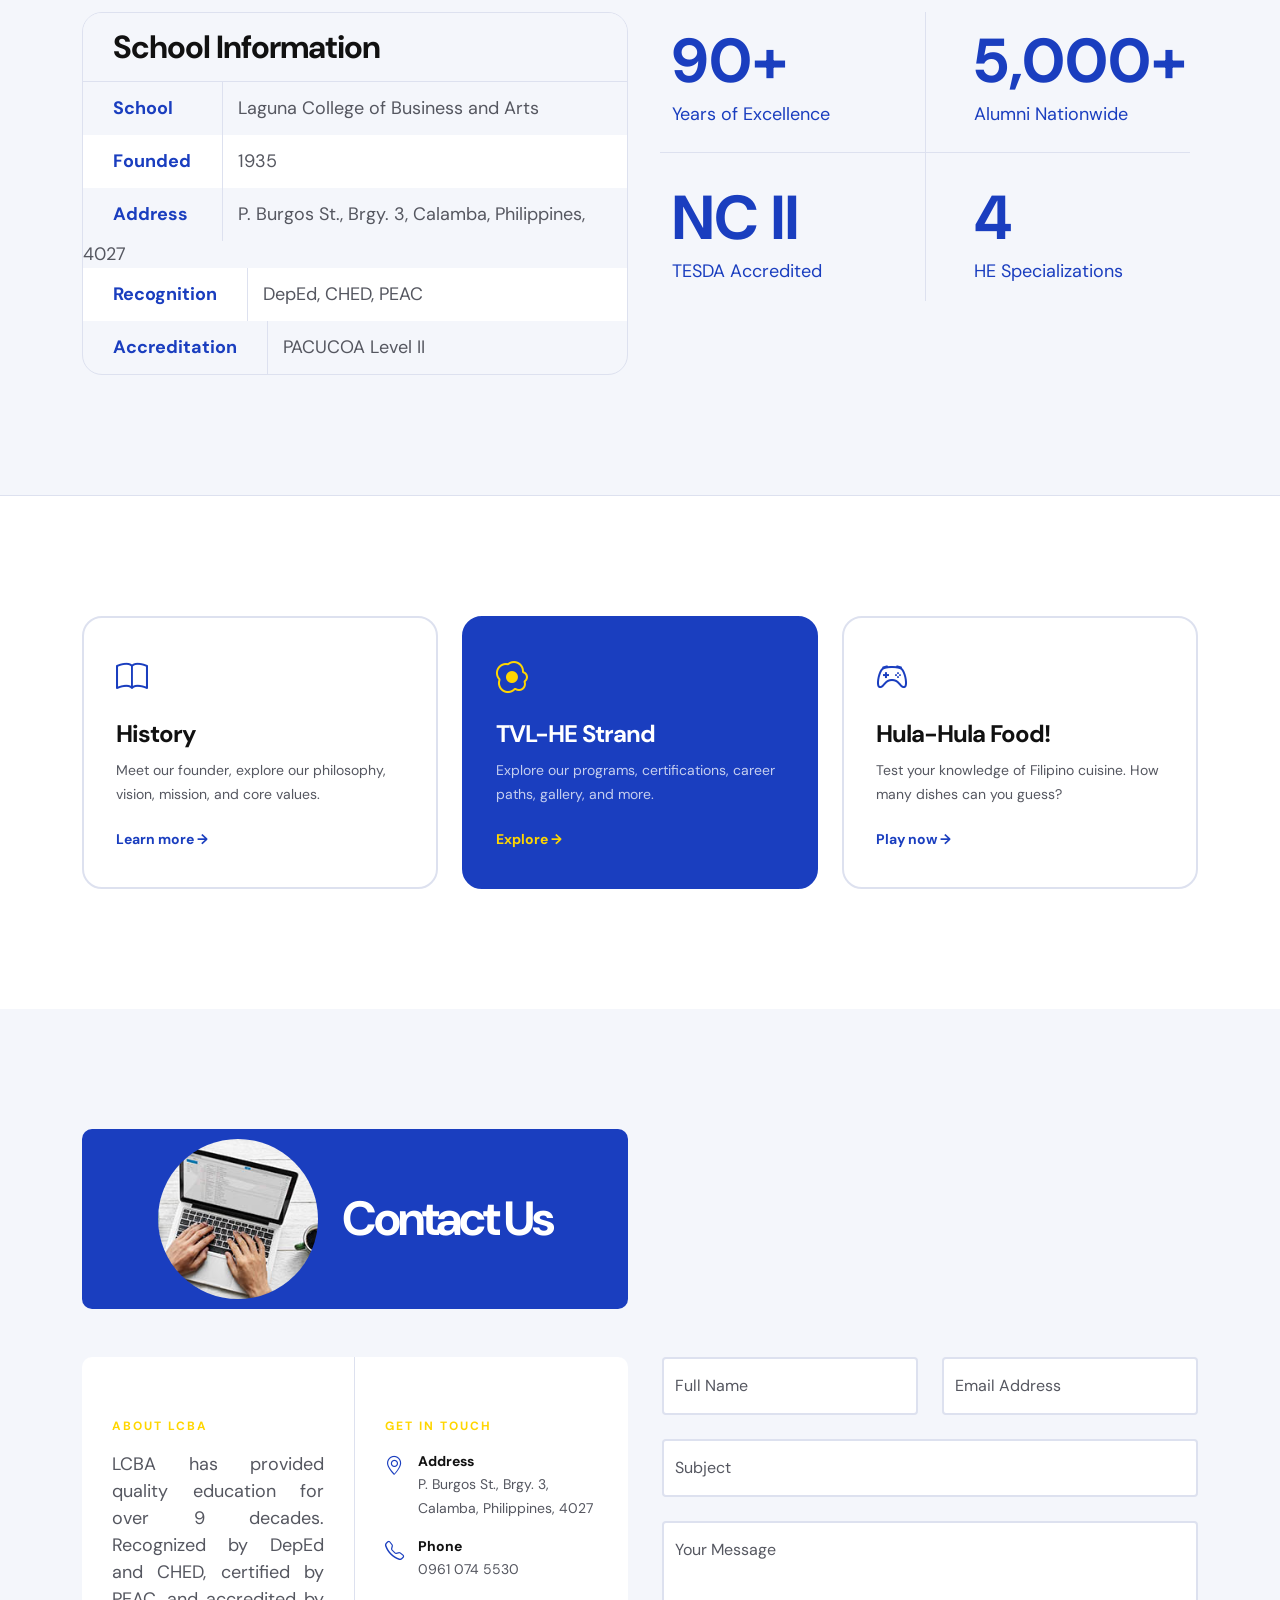
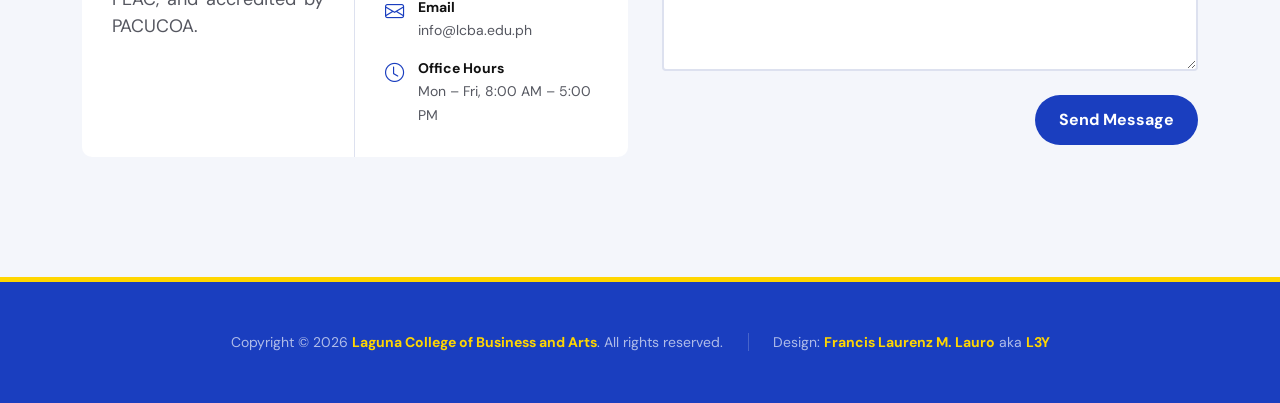
==== commit 6ac38d3d: "Justify text alignment in LCBA description paragraphs Updated paragraph styles to justify text align" ====
--- a/index.html
+++ b/index.html
@@ -119,7 +119,7 @@
                                     <img src="images/avatar_icon.jpg" class="rounded-photo img-fluid" alt="LCBA">
                                 </div>
                                 <h3 class="pt-2 mb-3">School's Background</h3>
-                                <p>LCBA, for 9 decades, has provided quality education to the youth and adults of Calamba City and beyond. Through the years, it has embraced the changes in the educational system and innovated accordingly. Inspired by the principles of Dr. Jose P. Rizal, it has transformed many lives and still continues up to the present.</p>
+                                <p style="text-align: justify;">LCBA, for 9 decades, has provided quality education to the youth and adults of Calamba City and beyond. Through the years, it has embraced the changes in the educational system and innovated accordingly. Inspired by the principles of Dr. Jose P. Rizal, it has transformed many lives and still continues up to the present.</p>
                                 <a href="history.html" class="lcba-btn lcba-btn-outline btn mt-3">Read our full history →</a>
                             </div>
                         </div>
@@ -243,7 +243,7 @@
                         <div class="col-lg-3 col-md-6 col-12 pe-lg-0">
                             <div class="contact-panel contact-panel-bordered d-flex flex-column">
                                 <strong class="contact-group-title d-block mb-3">About LCBA</strong>
-                                <p class="mb-4">LCBA has provided quality education for over 9 decades. Recognized by DepEd and CHED, certified by PEAC, and accredited by PACUCOA.</p>
+                                <p class="mb-4" style="text-align: justify;">LCBA has provided quality education for over 9 decades. Recognized by DepEd and CHED, certified by PEAC, and accredited by PACUCOA.</p>
                             </div>
                         </div>
 
@@ -355,4 +355,4 @@
         <script src="js/custom.js"></script>
 
     </body>
-</html>+</html>
--- a/css/main_style.css
+++ b/css/main_style.css
@@ -59,6 +59,7 @@
   color: var(--p-color);
   font-size: var(--p-font-size);
   font-weight: var(--font-weight-normal);
+  align: justify;
 }
 
 ul li {
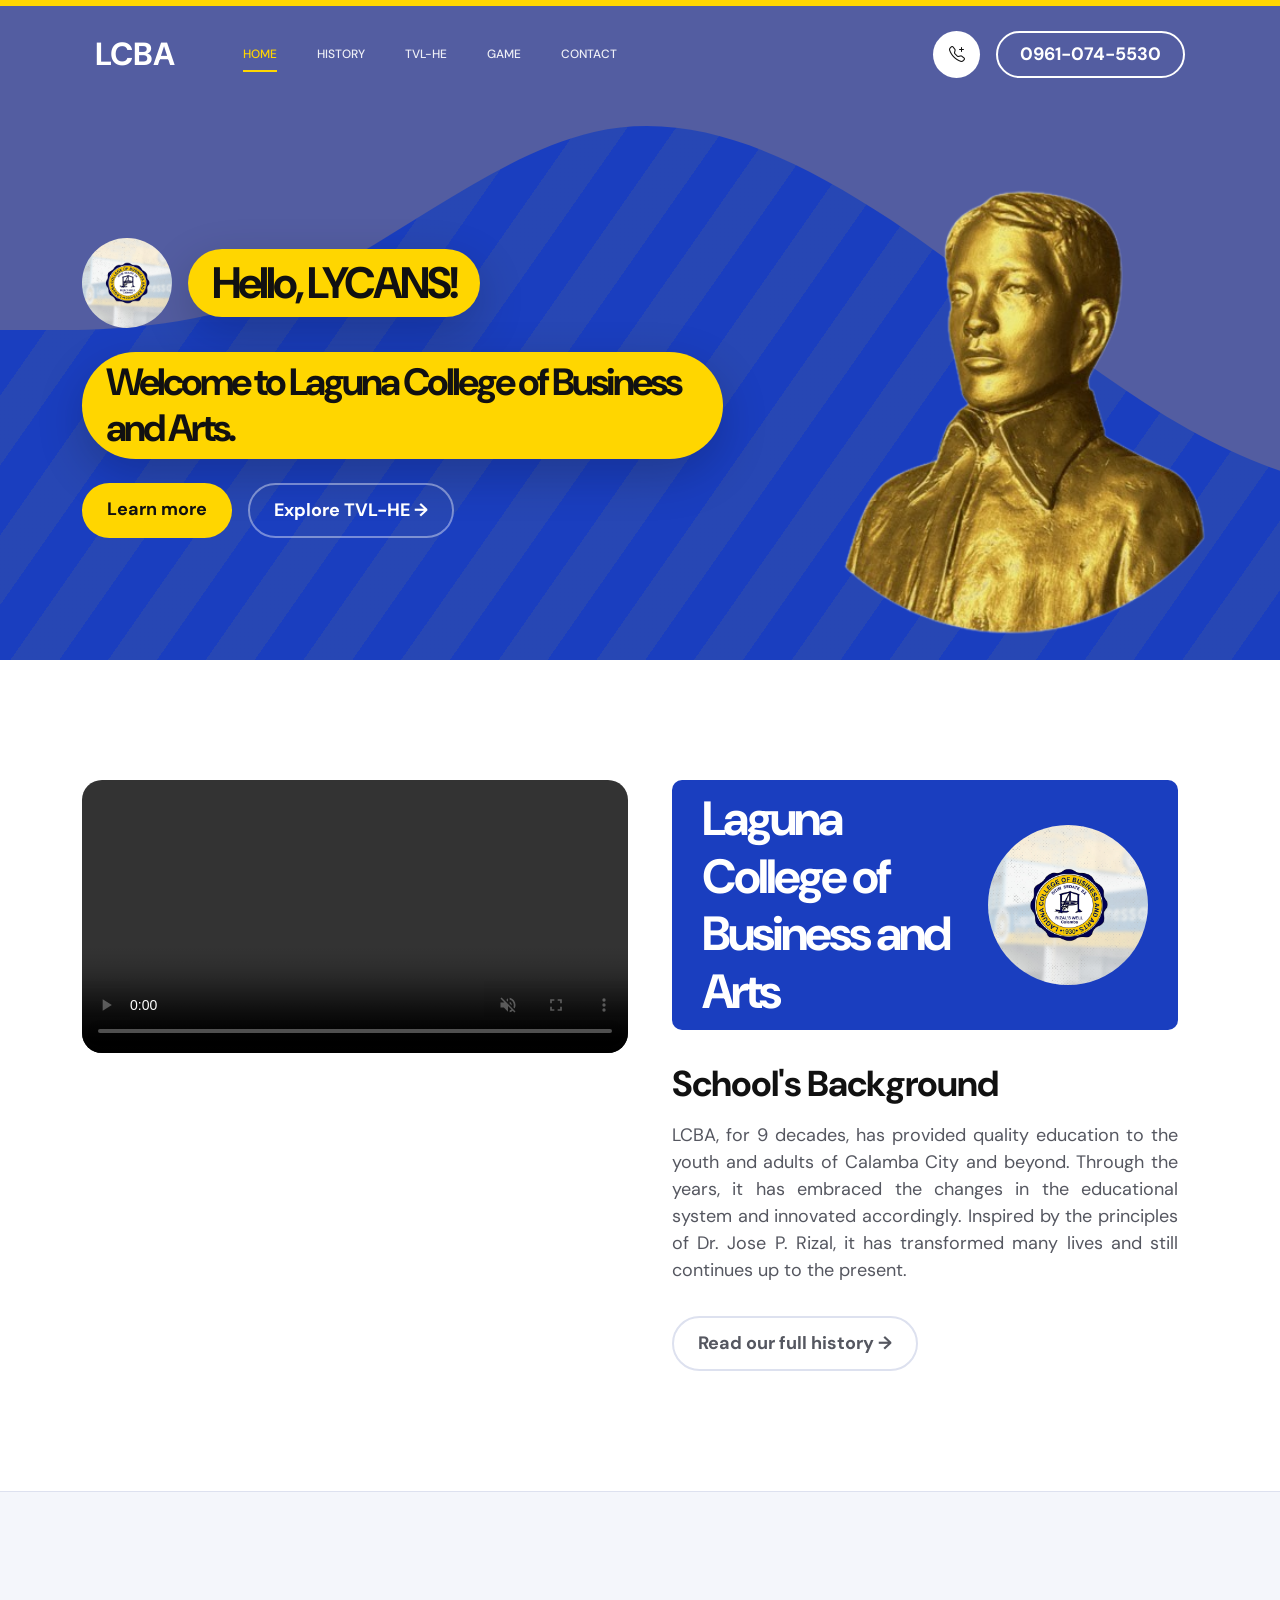
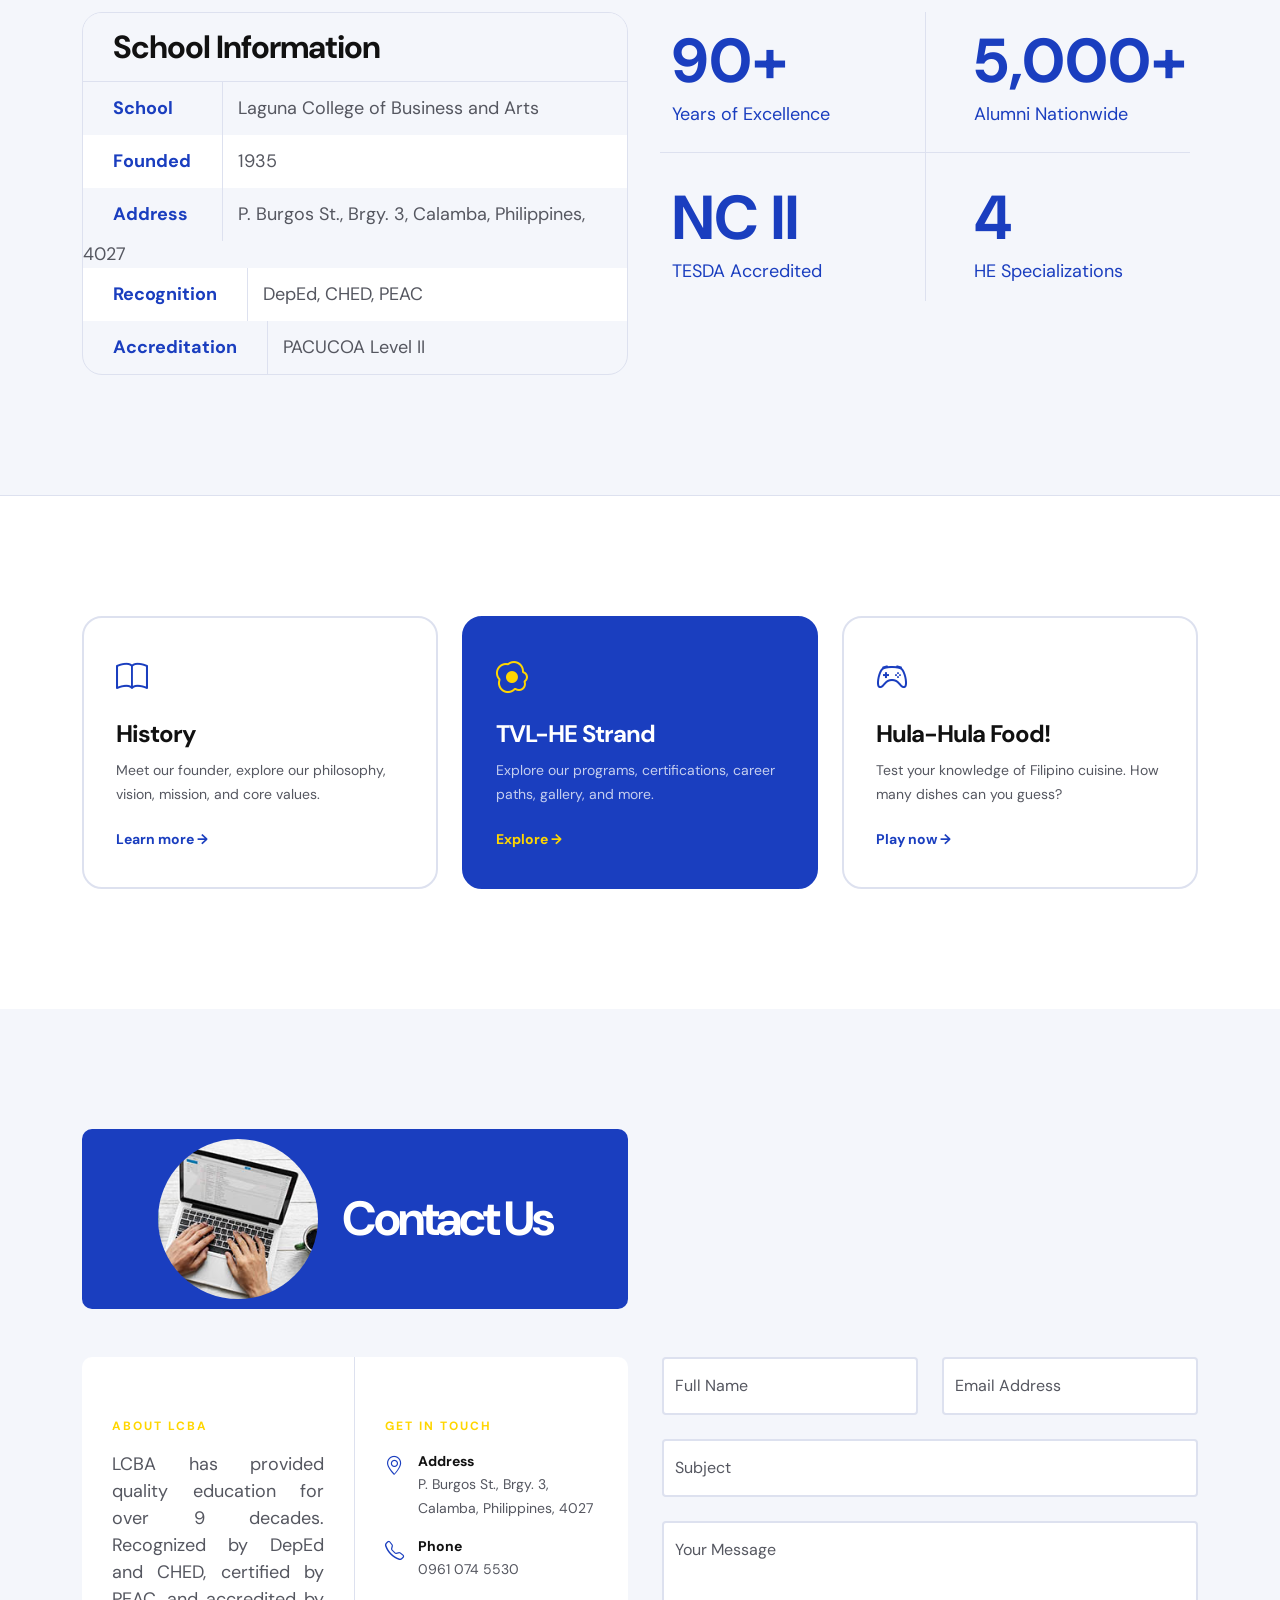
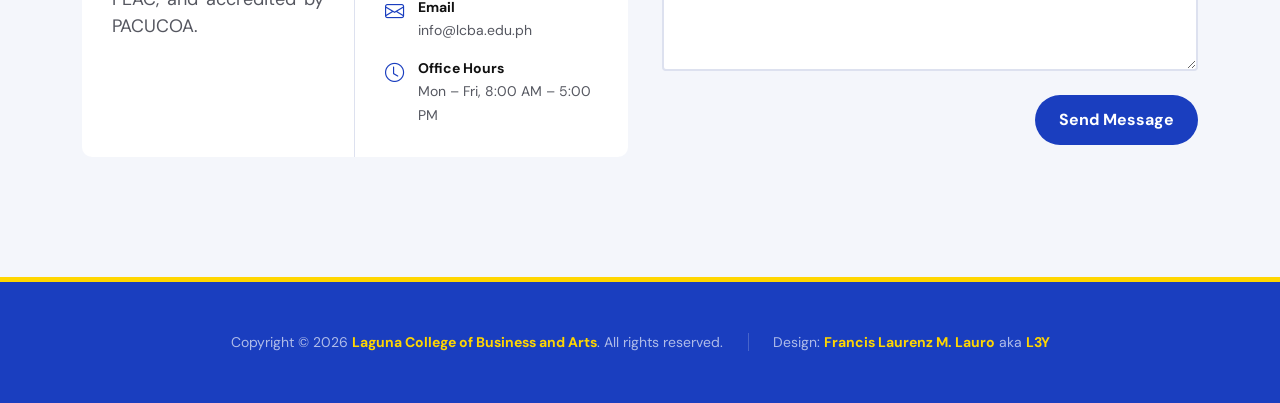
==== commit 7159bc6c: "Update index.html" ====
--- a/index.html
+++ b/index.html
@@ -80,7 +80,7 @@
                                     <img src="images/avatar_icon.jpg" class="rounded-photo rounded-photo-sm img-fluid" alt="LCBA">
                                     <h1 class="hero-heading ms-3 mb-0">Hello, LYCANS!</h1>
                                 </div>
-                                <h2 class="mb-4">Welcome to the unofficial website of LCBA.</h2>
+                                <h2 class="mb-4">Welcome to Laguna College of Business and Arts.</h2>
                                 <p class="mb-4 d-flex flex-wrap gap-3">
                                     <a class="lcba-btn lcba-btn-hero btn" href="#about">Learn more</a>
                                     <a class="lcba-btn lcba-btn-outline btn" href="tvlhe.html" style="border-color:rgba(255,255,255,0.4);color:#fff;">Explore TVL-HE →</a>
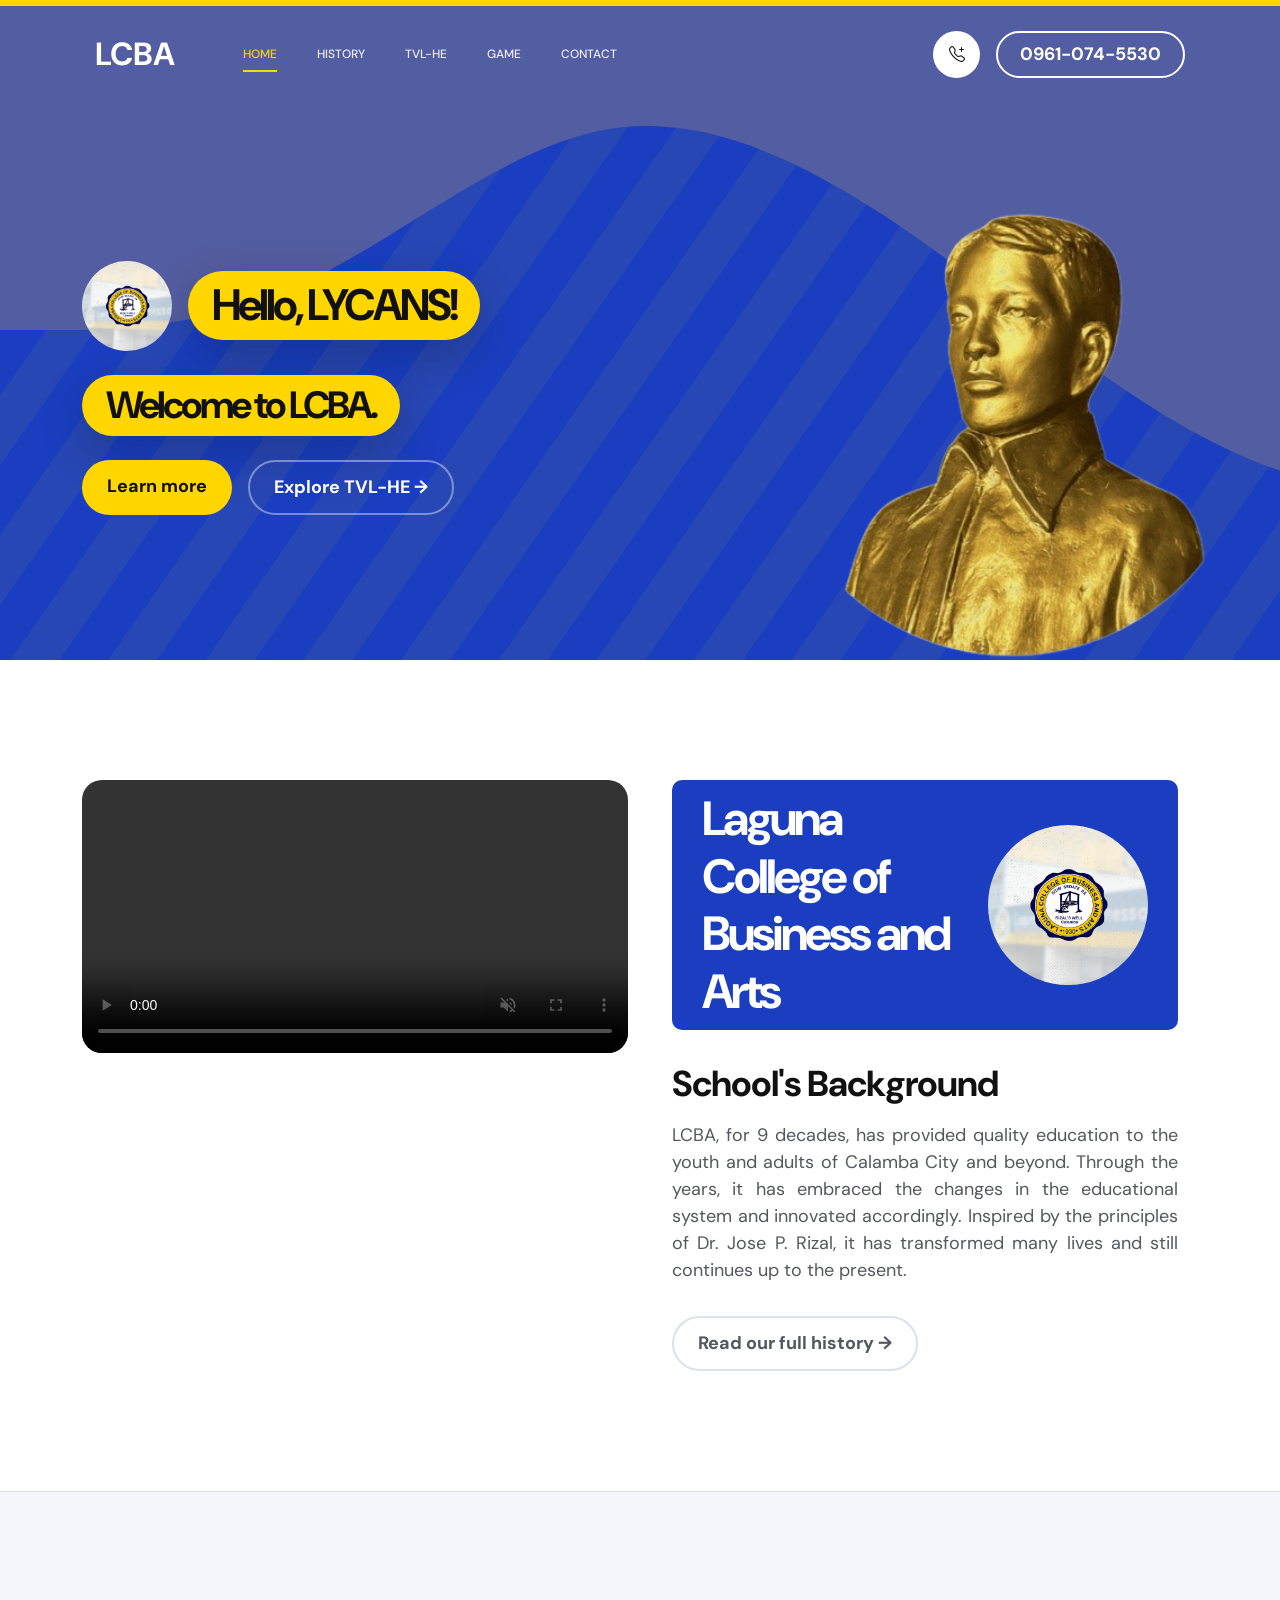
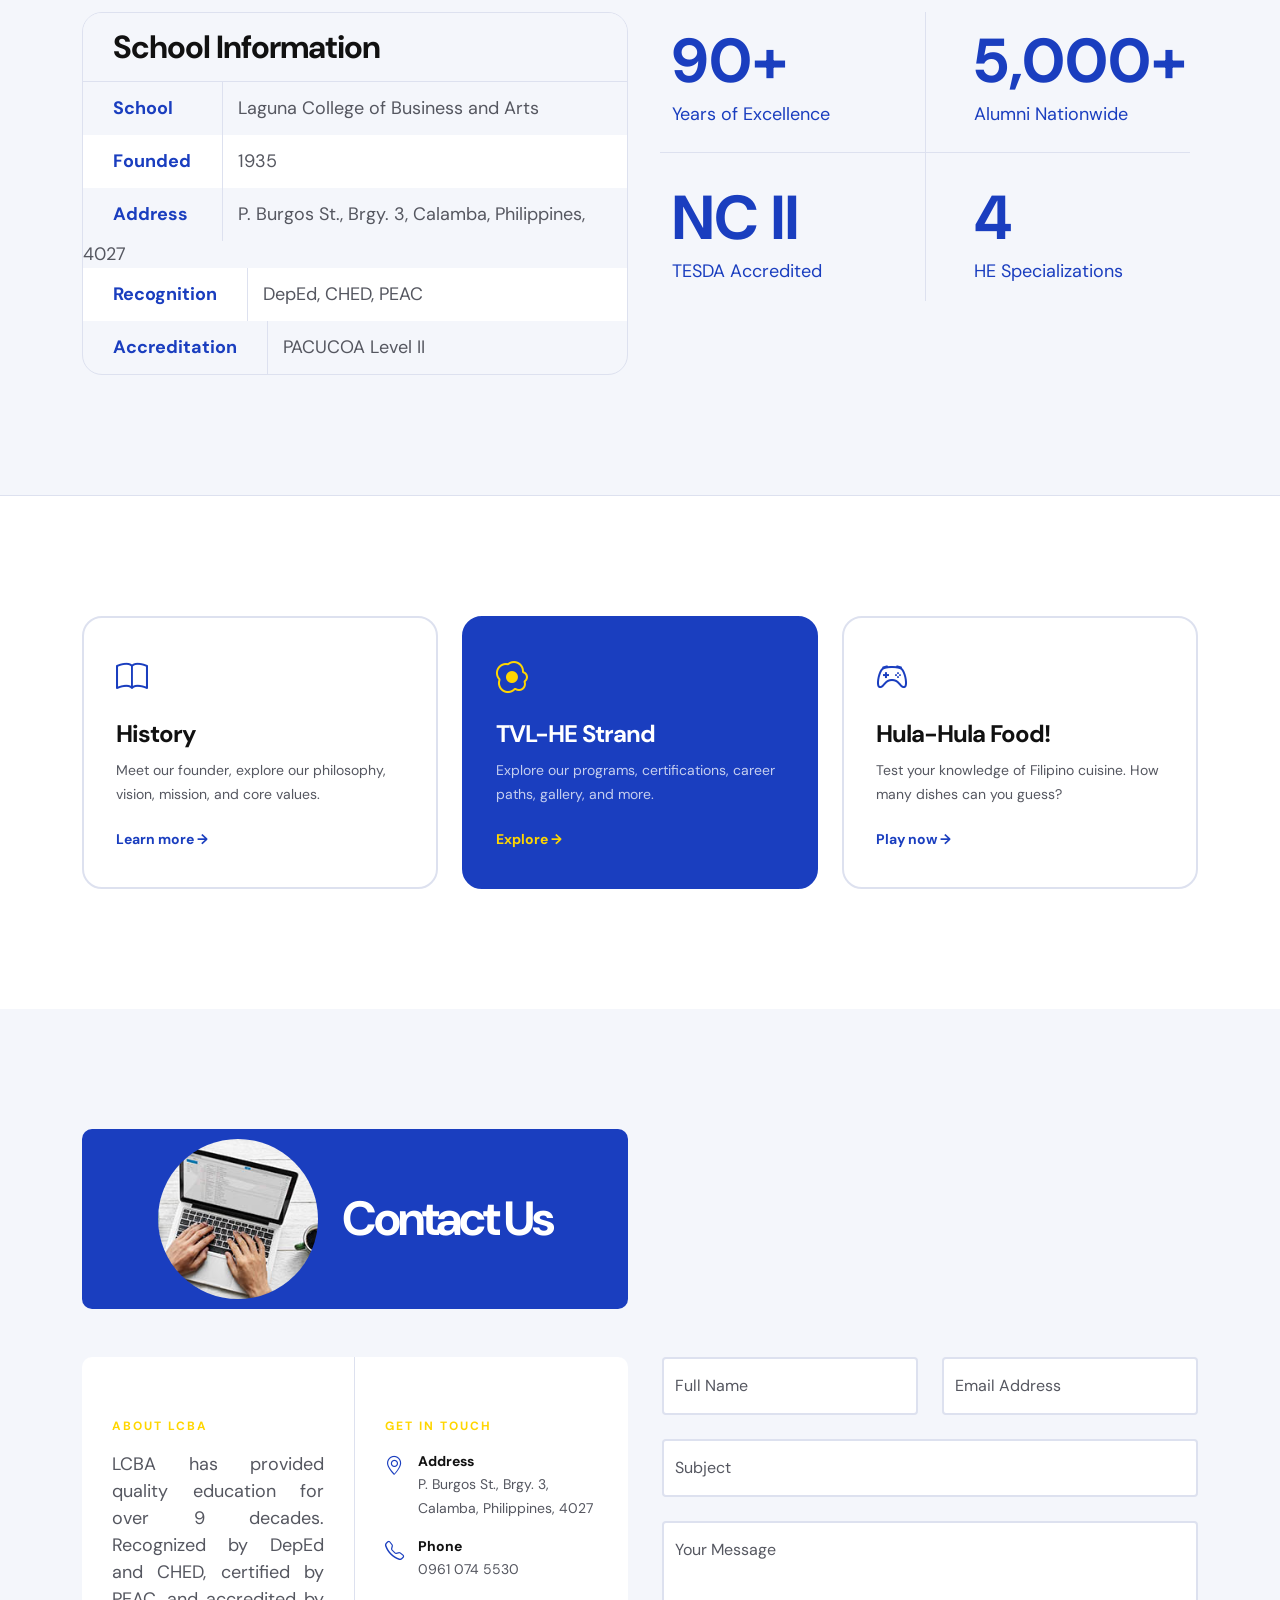
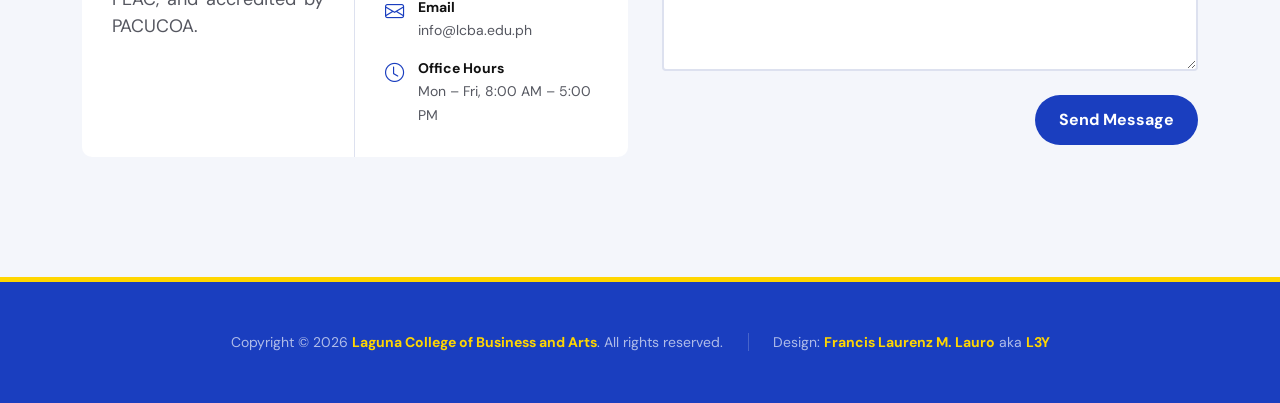
==== commit 8048226d: "Update index.html" ====
--- a/index.html
+++ b/index.html
@@ -80,7 +80,7 @@
                                     <img src="images/avatar_icon.jpg" class="rounded-photo rounded-photo-sm img-fluid" alt="LCBA">
                                     <h1 class="hero-heading ms-3 mb-0">Hello, LYCANS!</h1>
                                 </div>
-                                <h2 class="mb-4">Welcome to Laguna College of Business and Arts.</h2>
+                                <h2 class="mb-4">Welcome to LCBA.</h2>
                                 <p class="mb-4 d-flex flex-wrap gap-3">
                                     <a class="lcba-btn lcba-btn-hero btn" href="#about">Learn more</a>
                                     <a class="lcba-btn lcba-btn-outline btn" href="tvlhe.html" style="border-color:rgba(255,255,255,0.4);color:#fff;">Explore TVL-HE →</a>
